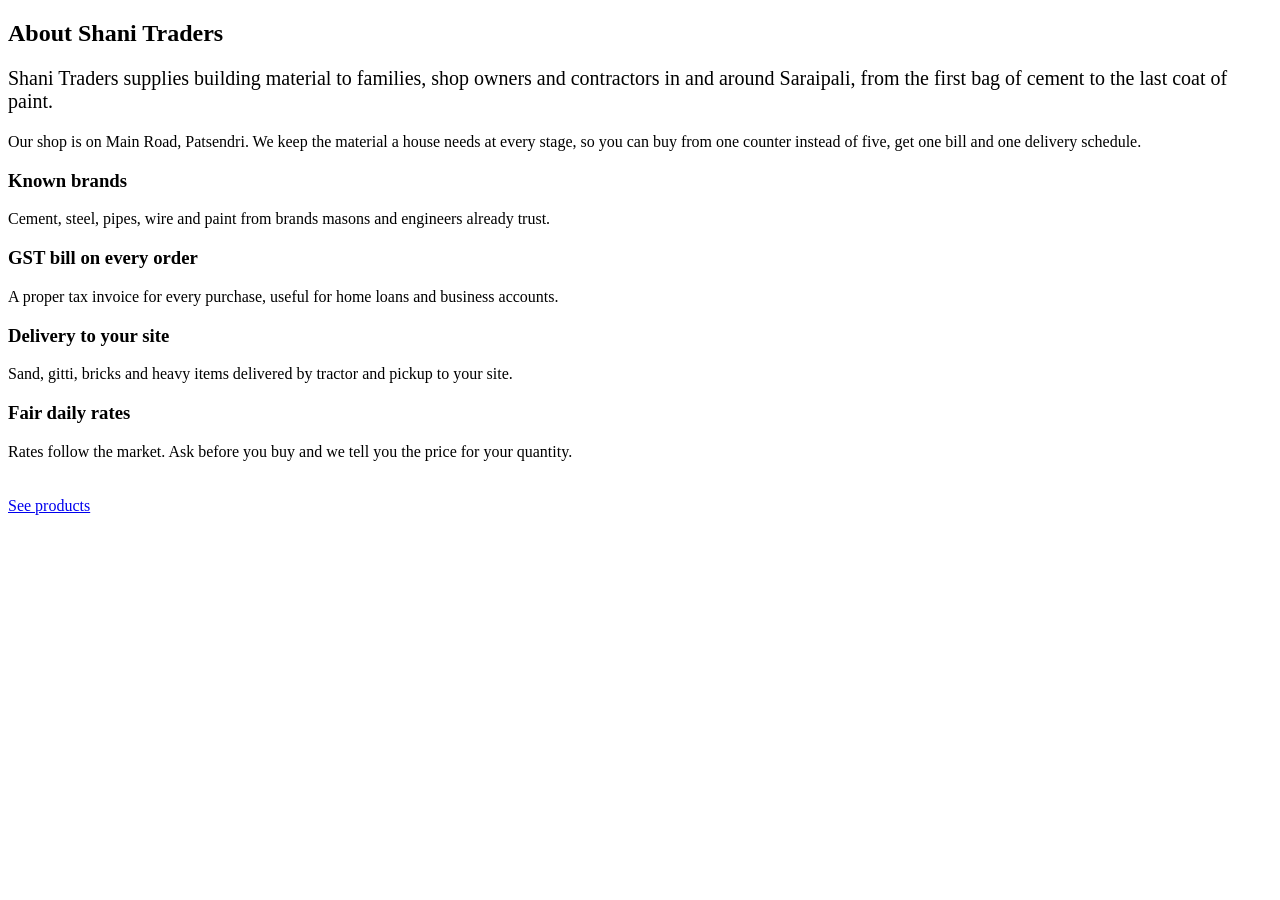
==== about.html @ ea23e9f2 "Add files via upload" ====
<!doctype html>
<html lang="en">
<head>
<meta charset="utf-8">
<meta name="viewport" content="width=device-width, initial-scale=1, viewport-fit=cover">
<title>About us | Shani Traders, Saraipali</title>
<meta name="description" content="Shani Traders supplies building material to homes, shops and contractors in and around Saraipali.">
<meta name="theme-color" content="#1E252B">
<link rel="icon" href="assets/img/favicon.svg" type="image/svg+xml">
<link rel="preconnect" href="https://fonts.googleapis.com">
<link rel="preconnect" href="https://fonts.gstatic.com" crossorigin>
<link href="https://fonts.googleapis.com/css2?family=Archivo:wdth,wght@62..125,400..800&family=Hind:wght@400;500;600&display=swap" rel="stylesheet">
<link rel="stylesheet" href="assets/css/style.css">
</head>
<body data-page="about">
<div id="site-header"></div>
<main id="main">
<section class="page-head"><div class="wrap"><h1>About Shani Traders</h1></div></section>
<section class="section"><div class="wrap">
  <div class="prose">
    <p style="font-size:1.25rem">Shani Traders supplies building material to families, shop owners and contractors in and around Saraipali, from the first bag of cement to the last coat of paint.</p>
    <p>Our shop is on Main Road, Patsendri. We keep the material a house needs at every stage, so you can buy from one counter instead of five, get one bill and one delivery schedule.</p>
  </div>
  <div class="facts-grid">
    <div><h3>Known brands</h3><p>Cement, steel, pipes, wire and paint from brands masons and engineers already trust.</p></div>
    <div><h3>GST bill on every order</h3><p>A proper tax invoice for every purchase, useful for home loans and business accounts.</p></div>
    <div><h3>Delivery to your site</h3><p>Sand, gitti, bricks and heavy items delivered by tractor and pickup to your site.</p></div>
    <div><h3>Fair daily rates</h3><p>Rates follow the market. Ask before you buy and we tell you the price for your quantity.</p></div>
  </div>
  <p style="margin-top:36px"><a class="btn btn-dark" href="products.html">See products</a></p>
</div></section>
</main>
<div id="site-footer"></div>
<script src="assets/js/config.js"></script>
<script src="assets/js/app.js"></script>

</body>
</html>
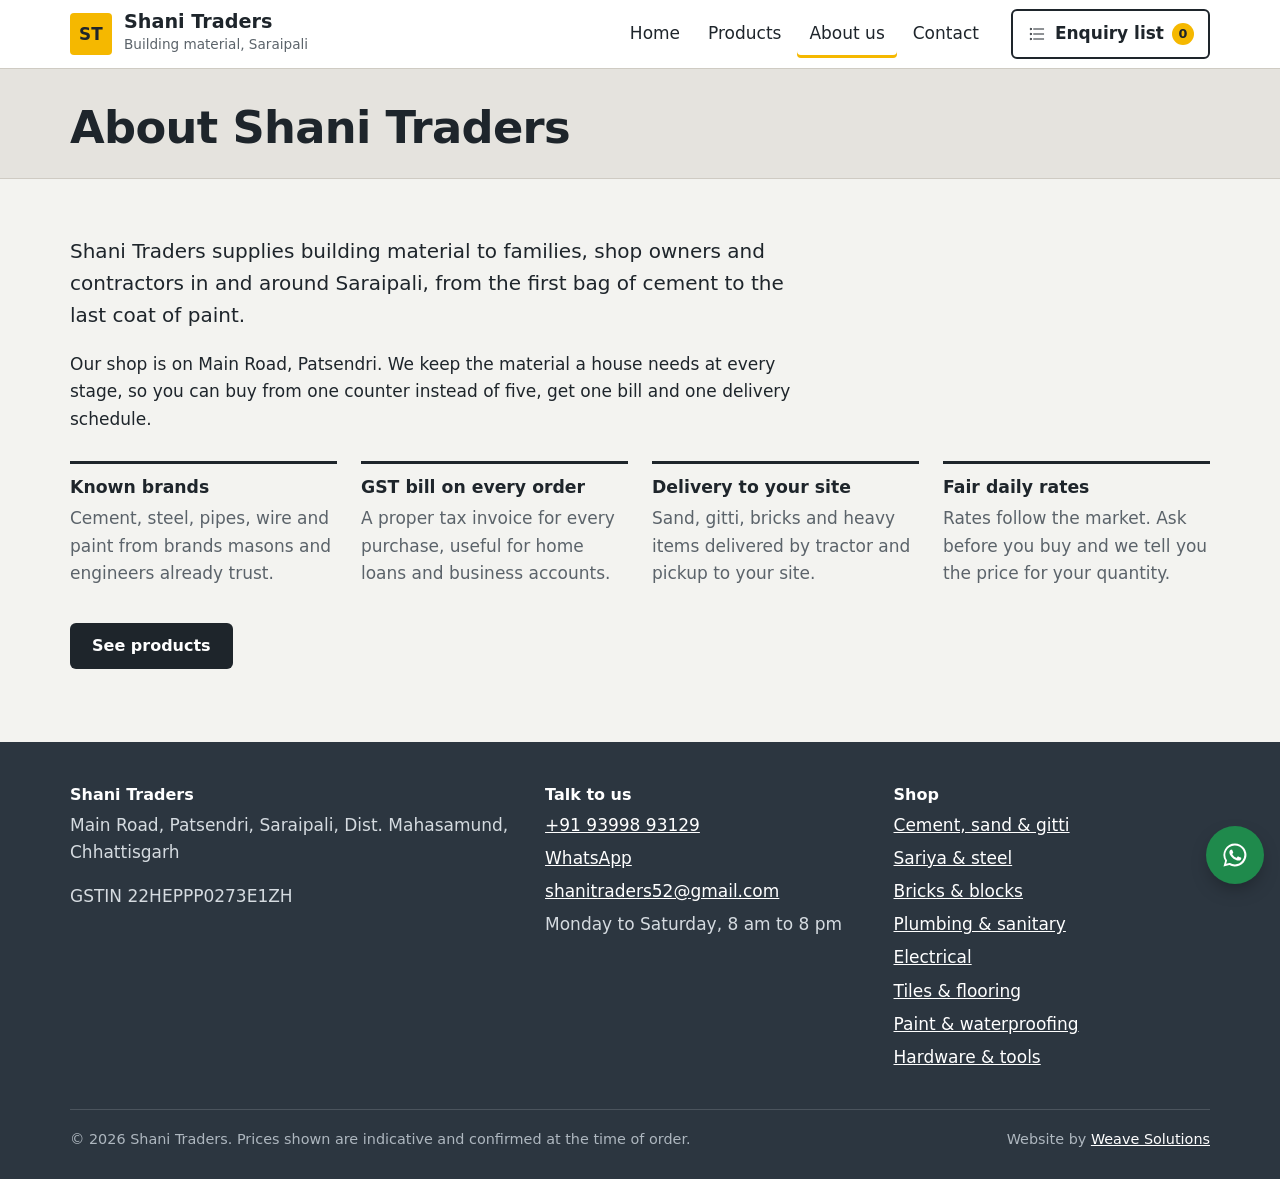
==== commit 5bd2f324: "Add files via upload" ====
--- a/about.html
+++ b/about.html
@@ -6,11 +6,11 @@
 <title>About us | Shani Traders, Saraipali</title>
 <meta name="description" content="Shani Traders supplies building material to homes, shops and contractors in and around Saraipali.">
 <meta name="theme-color" content="#1E252B">
-<link rel="icon" href="assets/img/favicon.svg" type="image/svg+xml">
+<link rel="icon" href="images/favicon.svg" type="image/svg+xml">
 <link rel="preconnect" href="https://fonts.googleapis.com">
 <link rel="preconnect" href="https://fonts.gstatic.com" crossorigin>
 <link href="https://fonts.googleapis.com/css2?family=Archivo:wdth,wght@62..125,400..800&family=Hind:wght@400;500;600&display=swap" rel="stylesheet">
-<link rel="stylesheet" href="assets/css/style.css">
+<link rel="stylesheet" href="style.css">
 </head>
 <body data-page="about">
 <div id="site-header"></div>
@@ -31,8 +31,8 @@
 </div></section>
 </main>
 <div id="site-footer"></div>
-<script src="assets/js/config.js"></script>
-<script src="assets/js/app.js"></script>
+<script src="config.js"></script>
+<script src="app.js"></script>
 
 </body>
 </html>
--- a/style.css
+++ b/style.css
@@ -0,0 +1,317 @@
+/* Shani Traders — site styles */
+:root{
+  --ink:#1E252B; --steel:#2C3640; --steel-2:#3A4651;
+  --concrete:#E5E3DE; --paper:#F3F3F0; --white:#FFFFFF;
+  --line:#CFCBC3; --muted:#5B636A;
+  --hv:#F5B800; --hv-deep:#D99E00;
+  --rust:#A6401F; --wa:#1F8A4C; --wa-deep:#176B3A;
+  --f-head:"Archivo",system-ui,-apple-system,"Segoe UI",sans-serif;
+  --f-body:"Hind",system-ui,-apple-system,"Segoe UI",sans-serif;
+  --wrap:1180px;
+}
+*,*::before,*::after{box-sizing:border-box}
+html{-webkit-text-size-adjust:100%;scroll-padding-top:80px}
+body{margin:0;background:var(--paper);color:var(--ink);font:400 1.0625rem/1.6 var(--f-body);
+  padding-bottom:env(safe-area-inset-bottom,0px)}
+img{max-width:100%;display:block}
+a{color:inherit}
+h1,h2,h3{font-family:var(--f-head);line-height:1.1;margin:0 0 .5em;font-weight:750}
+h2{font-size:clamp(1.5rem,3vw,2.1rem);font-stretch:112%;letter-spacing:-.01em}
+h3{font-size:1.08rem;font-stretch:100%}
+p{margin:0 0 1em}
+:focus-visible{outline:3px solid var(--hv);outline-offset:2px;border-radius:2px}
+.wrap{max-width:var(--wrap);margin:0 auto;padding:0 20px}
+.sr{position:absolute!important;width:1px;height:1px;overflow:hidden;clip:rect(0 0 0 0);white-space:nowrap}
+.skip{position:absolute;left:-999px;top:8px;background:var(--hv);padding:8px 12px;z-index:100;font-weight:600}
+.skip:focus{left:8px}
+.muted{color:var(--muted)}
+.section{padding:56px 0}
+.section-head{display:flex;justify-content:space-between;align-items:end;gap:16px;margin-bottom:24px;flex-wrap:wrap}
+.section-head p{margin:0;color:var(--muted);max-width:52ch}
+
+/* Buttons */
+.btn{display:inline-flex;align-items:center;justify-content:center;gap:8px;min-height:46px;padding:0 20px;
+  border:2px solid transparent;border-radius:6px;font:600 1rem/1 var(--f-body);text-decoration:none;cursor:pointer;
+  background:var(--white);color:var(--ink);transition:background .15s,border-color .15s}
+.btn svg{width:20px;height:20px;flex:none}
+.btn-dark{background:var(--ink);color:var(--white)}
+.btn-dark:hover{background:var(--steel-2)}
+.btn-hv{background:var(--hv);color:var(--ink)}
+.btn-hv:hover{background:var(--hv-deep)}
+.btn-wa{background:var(--wa);color:#fff}
+.btn-wa:hover{background:var(--wa-deep)}
+.btn-ghost{background:transparent;border-color:var(--line)}
+.btn-ghost:hover{border-color:var(--ink)}
+.btn-sm{min-height:38px;padding:0 14px;font-size:.95rem}
+.btn-block{width:100%}
+.btn[disabled]{opacity:.5;cursor:not-allowed}
+.btn-danger{background:transparent;color:var(--rust);border-color:var(--rust)}
+
+/* Header */
+.hdr{background:var(--white);border-bottom:1px solid var(--line);position:sticky;top:0;z-index:40;
+  padding-top:env(safe-area-inset-top,0px)}
+.hdr-in{display:flex;align-items:center;gap:20px;min-height:68px}
+.brand{display:flex;align-items:center;gap:12px;text-decoration:none;margin-right:auto}
+.brand-mark{width:42px;height:42px;background:var(--hv);display:grid;place-items:center;border-radius:4px;
+  font:800 1.05rem/1 var(--f-head);font-stretch:75%;letter-spacing:.02em}
+.brand b{display:block;font:800 1.2rem/1 var(--f-head);font-stretch:118%}
+.brand small{display:block;color:var(--muted);font-size:.85rem;margin-top:3px}
+.nav{display:flex;gap:4px;align-items:center}
+.nav a{padding:10px 12px;text-decoration:none;font-weight:500;border-radius:4px}
+.nav a:hover{background:var(--paper)}
+.nav a[aria-current="page"]{box-shadow:inset 0 -3px 0 var(--hv)}
+.list-btn{display:inline-flex;align-items:center;gap:8px;text-decoration:none;font-weight:600;
+  padding:9px 14px;border:2px solid var(--ink);border-radius:6px}
+.list-btn svg{width:20px;height:20px}
+.badge{min-width:22px;height:22px;padding:0 6px;border-radius:11px;background:var(--hv);display:inline-grid;place-items:center;
+  font:700 .8rem/1 var(--f-body)}
+.nav-toggle{display:none;background:none;border:0;padding:10px;cursor:pointer}
+.nav-toggle svg{width:26px;height:26px}
+@media (max-width:860px){
+  .nav-toggle{display:block;order:3}
+  .list-btn{order:2;padding:8px 10px}
+  .list-btn .lbl{display:none}
+  .nav{position:absolute;left:0;right:0;top:100%;background:var(--white);border-bottom:1px solid var(--line);
+    flex-direction:column;align-items:stretch;padding:8px 20px 16px;display:none}
+  .nav.open{display:flex}
+  .nav a{padding:12px 4px;border-bottom:1px solid var(--concrete)}
+  .nav a[aria-current="page"]{box-shadow:inset 4px 0 0 var(--hv);padding-left:12px}
+  .brand small{display:none}
+}
+
+/* Hero with rate board */
+.hero{padding:48px 0 56px;border-bottom:1px solid var(--line);background:var(--concrete)}
+.hero-grid{display:grid;grid-template-columns:1.05fr .95fr;gap:48px;align-items:center}
+.hero h1{font-size:clamp(2.3rem,5.4vw,4.1rem);font-stretch:125%;font-weight:800;letter-spacing:-.02em;line-height:1;max-width:14ch}
+.hero .hi{font-size:clamp(1.15rem,2vw,1.4rem);font-weight:500;margin:18px 0 8px}
+.hero .sub{color:var(--muted);max-width:46ch}
+.hero-cta{display:flex;flex-wrap:wrap;gap:12px;margin-top:24px}
+.board{background:var(--steel);color:#fff;border-radius:6px;overflow:hidden;box-shadow:0 18px 40px -22px rgba(30,37,43,.6)}
+.board-stripe{height:12px;background:repeating-linear-gradient(-45deg,var(--hv) 0 14px,var(--ink) 14px 28px)}
+.board-head{display:flex;justify-content:space-between;align-items:baseline;padding:18px 22px 10px;gap:12px}
+.board-head h2{font-size:1.35rem;font-stretch:118%;margin:0;color:#fff}
+.board-head time{font-size:.9rem;color:#B9C2CA}
+.rates{list-style:none;margin:0;padding:0 8px}
+.rates li a{display:flex;justify-content:space-between;align-items:center;gap:16px;padding:12px 14px;text-decoration:none;
+  border-top:1px dashed rgba(255,255,255,.18)}
+.rates li a:hover{background:var(--steel-2)}
+.rb-name{font-weight:500;line-height:1.25}
+.rb-name small{display:block;color:#B9C2CA;font-size:.85rem;font-weight:400}
+.rb-price{text-align:right;font:700 1.7rem/1 var(--f-head);font-stretch:72%;color:var(--hv);white-space:nowrap;font-variant-numeric:tabular-nums}
+.rb-price small{font:400 .82rem/1 var(--f-body);color:#B9C2CA;margin-left:3px}
+.rb-price.ask{font-size:1.15rem;color:#fff}
+.rb-out{display:block;color:#FF9C7A;font-size:.8rem;font-weight:600}
+.rb-empty{padding:18px 14px;color:#B9C2CA}
+.board-foot{padding:14px 22px 18px;font-size:.88rem;color:#B9C2CA;border-top:1px dashed rgba(255,255,255,.18);margin-top:4px}
+.board-foot a{color:var(--hv)}
+@media (max-width:900px){.hero-grid{grid-template-columns:1fr;gap:32px}.hero{padding-top:32px}}
+
+/* Category tiles */
+.cats{display:grid;grid-template-columns:repeat(auto-fill,minmax(250px,1fr));gap:14px}
+.cat{display:grid;grid-template-columns:52px 1fr;gap:4px 16px;align-items:start;padding:18px;background:var(--white);
+  border:1px solid var(--line);border-radius:6px;text-decoration:none}
+.cat:hover{border-color:var(--ink)}
+.cat .ico{grid-row:span 3;width:52px;height:52px;background:var(--concrete);border-radius:4px;color:var(--steel);padding:8px}
+.cat-stage{font-size:.85rem;color:var(--muted)}
+.cat h3{margin:0}
+.cat-count{font-size:.9rem;color:var(--muted)}
+.ico{display:inline-grid;place-items:center}
+.ico svg{width:100%;height:100%}
+
+/* Steps */
+.steps{display:grid;grid-template-columns:repeat(3,1fr);gap:28px;counter-reset:s;list-style:none;padding:0;margin:0}
+.steps li{counter-increment:s;border-top:3px solid var(--ink);padding-top:16px}
+.steps li::before{content:counter(s);display:block;font:800 2.6rem/1 var(--f-head);font-stretch:75%;color:var(--hv-deep);margin-bottom:8px}
+.steps p{color:var(--muted);margin:0}
+@media (max-width:760px){.steps{grid-template-columns:1fr}}
+
+.strip{background:var(--ink);color:#fff}
+.strip .wrap{display:flex;flex-wrap:wrap;gap:16px 40px;justify-content:space-between;align-items:center;padding-top:28px;padding-bottom:28px}
+.strip p{margin:0;font-size:1.15rem;max-width:52ch}
+
+/* Page header */
+.page-head{background:var(--concrete);border-bottom:1px solid var(--line);padding:34px 0 26px}
+.page-head h1{font-size:clamp(1.9rem,4vw,2.8rem);font-stretch:120%;font-weight:800;letter-spacing:-.015em;margin:0}
+.page-head p{margin:8px 0 0;color:var(--muted)}
+.crumb{font-size:.9rem;color:var(--muted);margin-bottom:8px}
+.crumb a{color:var(--muted)}
+
+/* Catalogue */
+.tools{display:flex;flex-wrap:wrap;gap:12px;align-items:center;margin:24px 0 14px}
+.search{flex:1 1 280px;position:relative}
+.search input{width:100%;min-height:48px;padding:0 14px 0 44px;border:2px solid var(--line);border-radius:6px;font:inherit;background:var(--white)}
+.search input:focus{border-color:var(--ink);outline:none}
+.search svg{position:absolute;left:14px;top:50%;transform:translateY(-50%);width:20px;height:20px;color:var(--muted)}
+select,.field input,.field textarea,.field select{min-height:48px;padding:0 12px;border:2px solid var(--line);border-radius:6px;font:inherit;background:var(--white);color:var(--ink)}
+.chips{display:flex;gap:8px;overflow-x:auto;padding:2px 0 10px;scrollbar-width:thin}
+.chip{flex:none;padding:8px 14px;border:1.5px solid var(--line);border-radius:999px;background:var(--white);font:500 .95rem/1.2 var(--f-body);cursor:pointer;white-space:nowrap}
+.chip[aria-pressed="true"]{background:var(--ink);color:#fff;border-color:var(--ink)}
+.chip span{color:var(--muted);margin-left:4px}
+.chip[aria-pressed="true"] span{color:#B9C2CA}
+.result-count{color:var(--muted);font-size:.95rem;margin:4px 0 16px}
+.grid{display:grid;grid-template-columns:repeat(auto-fill,minmax(232px,1fr));gap:16px}
+.card{background:var(--white);border:1px solid var(--line);border-radius:6px;display:flex;flex-direction:column;overflow:hidden}
+.card-media{position:relative;aspect-ratio:4/3;background:var(--concrete);display:grid;place-items:center;color:var(--steel)}
+.card-media .ico,.p-media .ico{width:34%;opacity:.85}
+.card-media img,.p-media img{position:absolute;inset:0;width:100%;height:100%;object-fit:cover}
+.tag-out{position:absolute;left:10px;top:10px;background:var(--rust);color:#fff;font-size:.8rem;font-weight:600;padding:3px 9px;border-radius:3px;z-index:1}
+.card-body{padding:14px 16px 16px;display:flex;flex-direction:column;gap:2px;flex:1}
+.card-brand{font-size:.88rem;color:var(--muted)}
+.card h3{margin:0;font-size:1.02rem;line-height:1.3}
+.card h3 a{text-decoration:none}
+.card h3 a:hover{text-decoration:underline}
+.price{margin:8px 0 12px;display:flex;align-items:baseline;flex-wrap:wrap;gap:4px 8px}
+.amt{font:700 1.5rem/1 var(--f-head);font-stretch:80%;font-variant-numeric:tabular-nums}
+.per{color:var(--muted);font-size:.92rem}
+.mrp{color:var(--muted);font-size:.88rem}
+.ask{font-weight:600;color:var(--steel-2)}
+.card-actions{margin-top:auto;display:grid;grid-template-columns:1fr auto;gap:8px}
+.card-actions .btn{min-height:42px;padding:0 12px;font-size:.95rem}
+.icon-btn{width:42px;padding:0!important}
+.is-out .card-media{filter:grayscale(1)}
+.empty{padding:40px 20px;text-align:center;background:var(--white);border:1px dashed var(--line);border-radius:6px}
+
+/* Product page */
+.product{display:grid;grid-template-columns:1fr 1fr;gap:40px;padding:32px 0 48px;align-items:start}
+.p-media{position:relative;aspect-ratio:1/1;background:var(--concrete);border-radius:6px;display:grid;place-items:center;color:var(--steel);overflow:hidden}
+.product h1{font-size:clamp(1.7rem,3.6vw,2.5rem);font-stretch:112%;font-weight:800}
+.product .price .amt{font-size:2.3rem}
+.stock{display:inline-flex;align-items:center;gap:8px;font-weight:600;margin-bottom:16px}
+.stock::before{content:"";width:10px;height:10px;border-radius:50%;background:var(--wa)}
+.stock.out{color:var(--rust)}.stock.out::before{background:var(--rust)}
+.qty{display:inline-flex;align-items:center;border:2px solid var(--line);border-radius:6px;background:var(--white)}
+.qty button{width:44px;height:44px;border:0;background:none;font-size:1.3rem;cursor:pointer}
+.qty input{width:70px;height:44px;border:0;text-align:center;font:600 1.05rem var(--f-body);-moz-appearance:textfield}
+.qty input::-webkit-outer-spin-button,.qty input::-webkit-inner-spin-button{-webkit-appearance:none;margin:0}
+.buy{display:flex;flex-wrap:wrap;gap:12px;align-items:center;margin:18px 0}
+.facts{border-top:1px solid var(--line);margin-top:20px;padding-top:12px;display:grid;grid-template-columns:auto 1fr;gap:6px 20px;font-size:.98rem}
+.facts dt{color:var(--muted)}.facts dd{margin:0}
+@media (max-width:800px){.product{grid-template-columns:1fr;gap:20px;padding-top:20px}.p-media{aspect-ratio:4/3}}
+
+/* Enquiry page */
+.enq{display:grid;grid-template-columns:1.1fr .9fr;gap:32px;padding:32px 0 56px;align-items:start}
+.panel{background:var(--white);border:1px solid var(--line);border-radius:6px;padding:22px}
+.panel h2{font-size:1.3rem;font-stretch:110%}
+.items{list-style:none;margin:0;padding:0}
+.items li{display:grid;grid-template-columns:1fr auto auto;gap:12px;align-items:center;padding:12px 0;border-bottom:1px solid var(--concrete)}
+.items li:last-child{border-bottom:0}
+.items .nm{line-height:1.3}
+.items .nm small{display:block;color:var(--muted)}
+.items .qty input{width:56px}
+.items .qty button{width:36px}
+.items .rm{background:none;border:0;color:var(--rust);cursor:pointer;font:500 .9rem var(--f-body);padding:8px}
+.field{display:flex;flex-direction:column;gap:6px;margin-bottom:14px}
+.field label{font-weight:500}
+.field textarea{padding:10px 12px;min-height:96px;resize:vertical}
+.field input:focus,.field textarea:focus,.field select:focus,select:focus{border-color:var(--ink);outline:none}
+.field .hint{font-size:.88rem;color:var(--muted)}
+.row2{display:grid;grid-template-columns:1fr 1fr;gap:12px}
+.hp{position:absolute;left:-5000px}
+.msg{padding:12px 14px;border-radius:6px;margin-bottom:14px;font-weight:500}
+.msg.err{background:#FBE9E4;color:var(--rust)}
+.msg.ok{background:#E4F3EA;color:var(--wa-deep)}
+.done{text-align:center;padding:28px 10px}
+.done h2{font-size:1.6rem}
+@media (max-width:860px){.enq{grid-template-columns:1fr}.row2{grid-template-columns:1fr}}
+
+/* About / contact */
+.prose{max-width:68ch}
+.facts-grid{display:grid;grid-template-columns:repeat(auto-fit,minmax(240px,1fr));gap:24px;margin-top:28px}
+.facts-grid div{border-top:3px solid var(--ink);padding-top:14px}
+.facts-grid p{color:var(--muted);margin:0}
+.contact{display:grid;grid-template-columns:.9fr 1.1fr;gap:32px;padding:32px 0 56px}
+.contact dl{margin:0}
+.contact dt{font-weight:600;margin-top:16px}
+.contact dt:first-child{margin-top:0}
+.contact dd{margin:2px 0 0;color:var(--muted)}
+.contact dd a{color:var(--ink)}
+.map{border:0;width:100%;min-height:360px;height:100%;border-radius:6px;background:var(--concrete)}
+@media (max-width:860px){.contact{grid-template-columns:1fr}}
+
+/* Footer */
+.ftr{background:var(--steel);color:#D5DBE0;padding:44px 0 calc(28px + env(safe-area-inset-bottom,0px));margin-top:0}
+.ftr-grid{display:grid;grid-template-columns:1.4fr 1fr 1fr;gap:32px}
+.ftr h3{color:#fff;font-size:1rem}
+.ftr a{color:#fff}
+.ftr ul{list-style:none;margin:0;padding:0}
+.ftr li{margin-bottom:6px}
+.ftr-base{border-top:1px solid rgba(255,255,255,.15);margin-top:32px;padding-top:18px;display:flex;justify-content:space-between;flex-wrap:wrap;gap:8px;font-size:.9rem;color:#AEB7BF}
+@media (max-width:760px){.ftr-grid{grid-template-columns:1fr}}
+
+/* Floating WhatsApp + toast */
+.fab{position:fixed;right:16px;bottom:calc(16px + env(safe-area-inset-bottom,0px));width:58px;height:58px;border-radius:50%;
+  background:var(--wa);color:#fff;display:grid;place-items:center;box-shadow:0 8px 20px -6px rgba(0,0,0,.4);z-index:50}
+.fab svg{width:30px;height:30px}
+.toast{position:fixed;left:50%;bottom:calc(24px + env(safe-area-inset-bottom,0px));transform:translate(-50%,20px);opacity:0;
+  background:var(--ink);color:#fff;padding:12px 16px;border-radius:6px;display:flex;gap:14px;align-items:center;z-index:60;
+  transition:opacity .2s,transform .2s;max-width:calc(100% - 100px)}
+.toast.show{opacity:1;transform:translate(-50%,0)}
+.toast a{color:var(--hv);font-weight:600;white-space:nowrap}
+@media (prefers-reduced-motion:reduce){*{transition:none!important;animation:none!important}}
+
+/* ================= Admin ================= */
+.adm-bar{background:var(--ink);color:#fff;position:sticky;top:0;z-index:40;padding-top:env(safe-area-inset-top,0px)}
+.adm-bar .wrap{display:flex;align-items:center;gap:12px;min-height:60px}
+.adm-bar b{font:800 1.1rem/1 var(--f-head);font-stretch:115%;margin-right:auto}
+.adm-bar a,.adm-bar button{color:#fff}
+.adm-login{max-width:420px;margin:64px auto;padding:0 20px}
+.tabs{display:flex;gap:4px;border-bottom:1px solid var(--line);margin:20px 0 0}
+.tab{background:none;border:0;padding:12px 16px;font:600 1rem var(--f-body);cursor:pointer;border-bottom:3px solid transparent;color:var(--muted)}
+.tab[aria-selected="true"]{color:var(--ink);border-bottom-color:var(--hv)}
+.adm-tools{display:flex;flex-wrap:wrap;gap:10px;margin:18px 0}
+.adm-tools .search{flex:1 1 240px}
+.adm-list{display:flex;flex-direction:column;gap:8px;padding-bottom:110px}
+.arow{display:grid;grid-template-columns:1fr 150px auto auto auto;gap:14px;align-items:center;background:var(--white);border:1px solid var(--line);border-radius:6px;padding:10px 14px}
+.arow.dirty{border-color:var(--hv-deep);box-shadow:inset 4px 0 0 var(--hv)}
+.arow.is-hidden{opacity:.6}
+.arow .nm b{display:block;line-height:1.25}
+.arow .nm small{color:var(--muted)}
+.pr{display:flex;align-items:center;gap:4px;border:2px solid var(--line);border-radius:6px;padding:0 8px;background:var(--white)}
+.pr input{width:100%;border:0;height:40px;font:600 1rem var(--f-body);background:none}
+.pr input:focus{outline:none}
+.pr:focus-within{border-color:var(--ink)}
+.sw{display:inline-flex;align-items:center;gap:8px;cursor:pointer;font-size:.92rem;white-space:nowrap}
+.sw input{appearance:none;-webkit-appearance:none;width:42px;height:24px;border-radius:12px;background:#C4C0B8;position:relative;cursor:pointer;margin:0;transition:background .15s}
+.sw input::after{content:"";position:absolute;top:3px;left:3px;width:18px;height:18px;border-radius:50%;background:#fff;transition:left .15s}
+.sw input:checked{background:var(--wa)}
+.sw input:checked::after{left:21px}
+.savebar{position:fixed;left:0;right:0;bottom:0;background:var(--ink);color:#fff;z-index:45;transform:translateY(110%);transition:transform .2s;
+  padding-bottom:env(safe-area-inset-bottom,0px)}
+.savebar.show{transform:none}
+.savebar .wrap{display:flex;align-items:center;gap:12px;min-height:68px}
+.savebar span{margin-right:auto;font-weight:600}
+dialog{border:0;border-radius:8px;padding:0;width:min(640px,calc(100% - 24px));max-height:calc(100% - 24px)}
+dialog::backdrop{background:rgba(30,37,43,.55)}
+.dlg-head{display:flex;justify-content:space-between;align-items:center;padding:16px 20px;border-bottom:1px solid var(--line);position:sticky;top:0;background:#fff;z-index:1}
+.dlg-head h2{margin:0;font-size:1.25rem}
+.dlg-body{padding:18px 20px}
+.dlg-foot{display:flex;gap:10px;padding:14px 20px;border-top:1px solid var(--line);position:sticky;bottom:0;background:#fff}
+.dlg-foot .sp{margin-right:auto}
+.checks{display:flex;flex-wrap:wrap;gap:18px;margin:6px 0 14px}
+.ecard{background:var(--white);border:1px solid var(--line);border-radius:6px;padding:16px}
+.ecard.new{box-shadow:inset 4px 0 0 var(--hv)}
+.ecard-top{display:flex;justify-content:space-between;gap:12px;flex-wrap:wrap;align-items:start}
+.ecard-top b{font-size:1.08rem}
+.ecard pre{white-space:pre-wrap;font:inherit;background:var(--paper);padding:10px 12px;border-radius:4px;margin:10px 0}
+.ecard .acts{display:flex;gap:8px;flex-wrap:wrap;align-items:center}
+@media (max-width:760px){
+  .arow{grid-template-columns:1fr 1fr;gap:10px}
+  .arow .nm{grid-column:1/-1}
+  .arow .pr{grid-column:1/-1}
+  .arow [data-edit]{grid-column:1/-1}
+}
+
+/* Utilities and small-screen tuning */
+[hidden]{display:none!important}
+.adm-bar a{white-space:nowrap}
+@media (max-width:560px){
+  .adm-bar b{font-size:.95rem}
+  .grid{grid-template-columns:1fr 1fr;gap:10px}
+  .card-body{padding:10px 12px 12px}
+  .card h3{font-size:.95rem}
+  .amt{font-size:1.25rem}
+  .card-actions{grid-template-columns:1fr 42px}
+  .card-actions .btn{font-size:.85rem;padding:0 6px;white-space:nowrap}
+  .card-media .ico{width:40%}
+  .section{padding:40px 0}
+}
